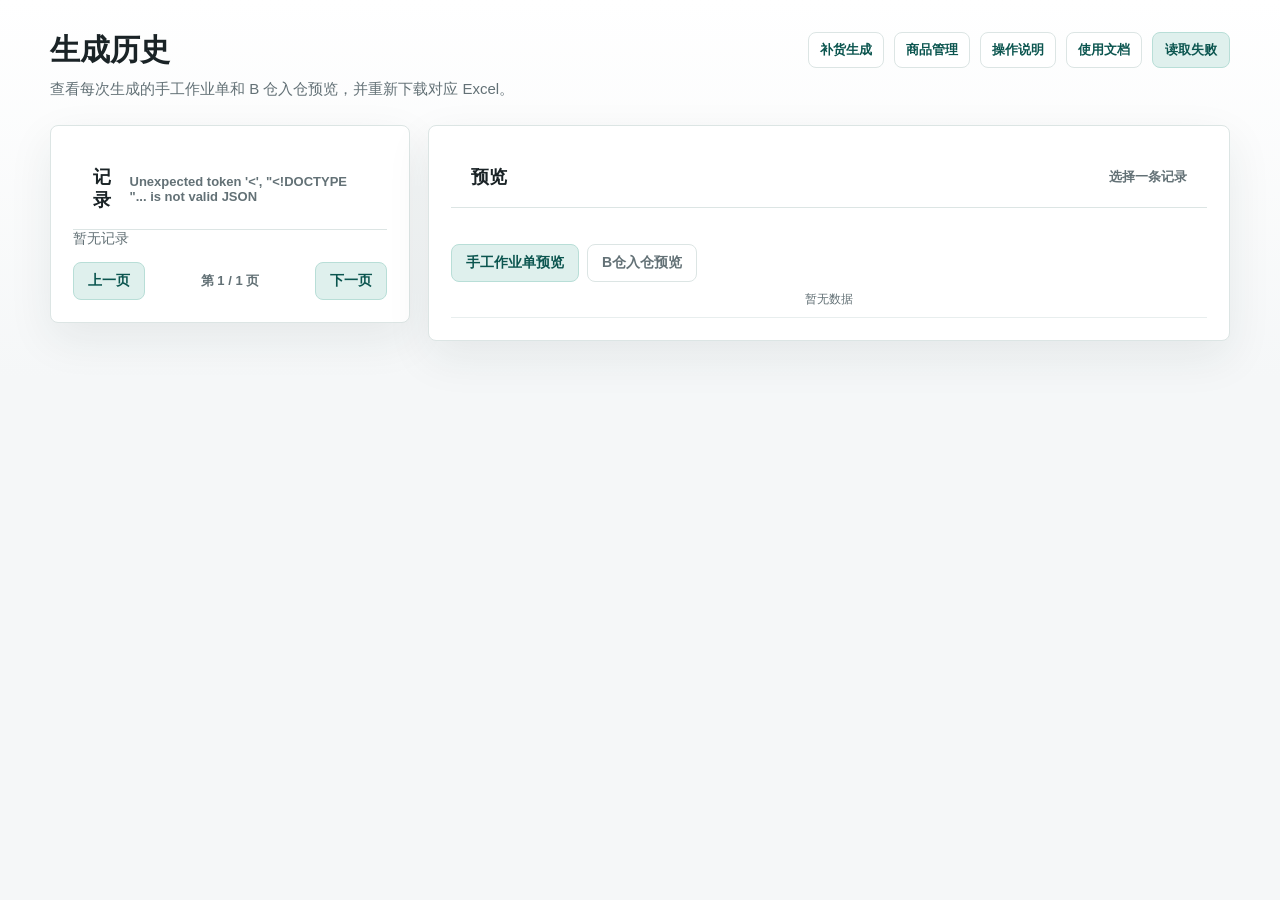
==== static/history.html @ a7c9fe4e "Initial JD replenishment app" ====
﻿<!doctype html>
<html lang="zh-CN">
  <head>
    <meta charset="utf-8" />
    <meta name="viewport" content="width=device-width, initial-scale=1" />
    <title>生成历史</title>
    <link rel="stylesheet" href="/static/styles.css?v=20260625-docs-template1" />
  </head>
  <body>
    <main class="shell">
      <header class="topbar">
        <div>
          <h1>生成历史</h1>
          <p>查看每次生成的手工作业单和 B 仓入仓预览，并重新下载对应 Excel。</p>
        </div>
        <nav class="top-actions">
          <a href="/">补货生成</a>
          <a href="/products">商品管理</a>
          <a href="/static/docs/操作说明.md" target="_blank" rel="noopener">操作说明</a>
          <a href="/static/docs/程序使用文档.md" target="_blank" rel="noopener">使用文档</a>
          <div class="status-pill" id="statusPill">历史记录</div>
        </nav>
      </header>

      <section class="management-grid">
        <section class="panel">
          <div class="table-head">
            <h2>记录</h2>
            <span id="historyMeta">正在读取</span>
          </div>
          <div class="history-list" id="historyList">
            <p class="empty">暂无记录</p>
          </div>
          <div class="history-pager">
            <button type="button" class="secondary-button" id="prevPage">上一页</button>
            <span id="pageMeta">第 1 / 1 页</span>
            <button type="button" class="secondary-button" id="nextPage">下一页</button>
          </div>
        </section>

        <section class="panel">
          <div class="table-head">
            <h2 id="recordTitle">预览</h2>
            <span id="recordMeta">选择一条记录</span>
          </div>
          <div class="downloads" id="downloads"></div>
          <section class="preview-tabs">
            <button type="button" class="tab-button active" data-preview="manual">手工作业单预览</button>
            <button type="button" class="tab-button" data-preview="b">B仓入仓预览</button>
          </section>
          <div class="table-wrap history-preview-wrap">
            <table>
              <thead id="previewHead"></thead>
              <tbody id="previewBody">
                <tr><td class="placeholder">暂无数据</td></tr>
              </tbody>
            </table>
          </div>
        </section>
      </section>
    </main>
    <script src="/static/history.js?v=20260625-history-manual-cols1"></script>
  </body>
</html>
---- static/styles.css ----
:root {
  color-scheme: light;
  --bg: #f5f7f8;
  --surface: #ffffff;
  --surface-muted: #eef4f3;
  --text: #1a2326;
  --muted: #637176;
  --line: #dce5e4;
  --accent: #126f68;
  --accent-dark: #0b554f;
  --accent-soft: #dff0ed;
  --blue: #2f5f98;
  --shadow: 0 16px 45px rgba(28, 47, 50, 0.08);
}

* {
  box-sizing: border-box;
}

body {
  margin: 0;
  min-height: 100vh;
  background: linear-gradient(180deg, #ffffff 0%, var(--bg) 42%);
  color: var(--text);
  font-family:
    "Microsoft YaHei UI",
    "Microsoft YaHei",
    "PingFang SC",
    Arial,
    sans-serif;
  letter-spacing: 0;
}

.shell {
  width: min(1180px, calc(100vw - 40px));
  margin: 0 auto;
  padding: 32px 0 42px;
}

.topbar {
  display: flex;
  align-items: flex-start;
  justify-content: space-between;
  gap: 24px;
  margin-bottom: 24px;
}

.top-actions {
  display: flex;
  align-items: center;
  gap: 10px;
  flex-wrap: wrap;
  justify-content: flex-end;
}

.top-actions a {
  padding: 8px 11px;
  border: 1px solid var(--line);
  border-radius: 8px;
  background: #fff;
  color: var(--accent-dark);
  font-size: 13px;
  font-weight: 800;
  text-decoration: none;
}

h1,
h2,
p {
  margin: 0;
}

h1 {
  font-size: 30px;
  line-height: 1.2;
  font-weight: 750;
}

.topbar p {
  margin-top: 9px;
  color: var(--muted);
  font-size: 15px;
  line-height: 1.6;
}

.status-pill {
  flex: 0 0 auto;
  padding: 8px 12px;
  border: 1px solid #b8ded7;
  border-radius: 8px;
  background: var(--accent-soft);
  color: var(--accent-dark);
  font-size: 13px;
  font-weight: 700;
}

.workspace {
  display: grid;
  grid-template-columns: minmax(360px, 0.95fr) minmax(420px, 1.05fr);
  gap: 18px;
  align-items: stretch;
}

.panel,
.table-section {
  background: var(--surface);
  border: 1px solid var(--line);
  border-radius: 8px;
  box-shadow: var(--shadow);
}

.panel {
  padding: 22px;
}

.section-title,
.table-head {
  display: flex;
  align-items: center;
  justify-content: space-between;
  gap: 12px;
}

.section-title {
  justify-content: flex-start;
  margin-bottom: 18px;
}

.section-title h2,
.table-head h2 {
  font-size: 18px;
  line-height: 1.25;
  font-weight: 750;
}

.icon {
  display: grid;
  place-items: center;
  width: 28px;
  height: 28px;
  border-radius: 8px;
  background: var(--surface-muted);
  color: var(--accent);
  font-size: 14px;
  font-weight: 800;
}

.dropzone {
  display: grid;
  place-items: center;
  min-height: 174px;
  padding: 24px;
  border: 1.5px dashed #98bdb8;
  border-radius: 8px;
  background: #f8fbfb;
  cursor: pointer;
  text-align: center;
  transition:
    border-color 160ms ease,
    background 160ms ease,
    transform 160ms ease;
}

.dropzone:hover,
.dropzone.is-dragging {
  border-color: var(--accent);
  background: #edf7f5;
  transform: translateY(-1px);
}

.dropzone input {
  display: none;
}

.file-icon {
  display: inline-flex;
  align-items: center;
  justify-content: center;
  width: 54px;
  height: 42px;
  margin-bottom: 12px;
  border-radius: 8px;
  background: #d9ebe8;
  color: var(--accent-dark);
  font-size: 12px;
  font-weight: 800;
}

.dropzone strong {
  font-size: 16px;
  line-height: 1.4;
}

.dropzone small {
  margin-top: 6px;
  color: var(--muted);
  font-size: 13px;
}

.upload-help-row {
  display: flex;
  align-items: center;
  justify-content: space-between;
  gap: 12px;
  margin-top: 10px;
  padding: 10px 12px;
  border: 1px solid var(--line);
  border-radius: 8px;
  background: #fbfcfc;
}

.upload-help-row a {
  flex: 0 0 auto;
  color: var(--accent-dark);
  font-size: 13px;
  font-weight: 800;
  text-decoration: none;
}

.upload-help-row span {
  color: var(--muted);
  font-size: 12px;
  line-height: 1.4;
  text-align: right;
}

.field {
  display: grid;
  gap: 8px;
  margin-top: 18px;
  color: var(--muted);
  font-size: 13px;
  font-weight: 700;
}

.field-grid {
  display: grid;
  grid-template-columns: 1fr 1fr;
  gap: 12px;
}

.field-grid .field:first-child {
  grid-column: 1 / -1;
}

.field input {
  height: 42px;
  border: 1px solid var(--line);
  border-radius: 8px;
  padding: 0 12px;
  color: var(--text);
  font: inherit;
  font-size: 14px;
  background: #fff;
}

.template-list {
  display: grid;
  gap: 10px;
  margin: 18px 0;
}

.template-list div {
  display: flex;
  align-items: center;
  justify-content: space-between;
  gap: 16px;
  padding: 12px;
  border: 1px solid var(--line);
  border-radius: 8px;
  background: #fbfcfc;
}

.template-list span {
  font-size: 14px;
  font-weight: 750;
}

.template-list strong {
  color: var(--muted);
  font-size: 12px;
  font-weight: 600;
  text-align: right;
}

.primary-button {
  display: flex;
  align-items: center;
  justify-content: center;
  gap: 10px;
  width: 100%;
  height: 46px;
  border: 0;
  border-radius: 8px;
  background: var(--accent);
  color: #fff;
  font-size: 15px;
  font-weight: 800;
  cursor: pointer;
}

.primary-button:disabled {
  cursor: wait;
  background: #7ca7a1;
}

.button-icon {
  font-size: 18px;
  line-height: 1;
}

.metrics {
  display: grid;
  grid-template-columns: repeat(3, 1fr);
  gap: 10px;
}

.metrics div {
  min-height: 92px;
  padding: 16px;
  border: 1px solid var(--line);
  border-radius: 8px;
  background: #fbfcfc;
}

.metrics span {
  display: block;
  color: var(--muted);
  font-size: 13px;
  font-weight: 700;
}

.metrics strong {
  display: block;
  margin-top: 12px;
  font-size: 28px;
  line-height: 1;
}

.downloads {
  display: grid;
  gap: 10px;
  margin-top: 18px;
}

.management-grid {
  display: grid;
  grid-template-columns: 360px minmax(0, 1fr);
  gap: 18px;
  align-items: start;
}

.toolbar-row {
  display: flex;
  gap: 10px;
  align-items: center;
  flex-wrap: wrap;
}

.secondary-button {
  height: 38px;
  border: 1px solid #b8ded7;
  border-radius: 8px;
  padding: 0 14px;
  background: var(--accent-soft);
  color: var(--accent-dark);
  font: inherit;
  font-size: 14px;
  font-weight: 800;
  cursor: pointer;
}

.secondary-button:disabled {
  cursor: wait;
  opacity: 0.65;
}

.plain-input {
  height: 38px;
  border: 1px solid var(--line);
  border-radius: 8px;
  padding: 0 12px;
  color: var(--text);
  font: inherit;
  font-size: 14px;
  background: #fff;
}

.product-table-wrap,
.history-preview-wrap {
  max-height: 760px;
  overflow: auto;
}

.product-table-wrap table {
  table-layout: fixed;
  min-width: 1180px;
}

.product-table-wrap th:first-child,
.product-table-wrap td:first-child {
  width: 180px;
  max-width: 180px;
}

.product-table-wrap th:nth-child(2),
.product-table-wrap td:nth-child(2) {
  width: 300px;
  max-width: 300px;
}

.history-list {
  display: grid;
  gap: 10px;
}

.history-pager {
  display: flex;
  align-items: center;
  justify-content: space-between;
  gap: 10px;
  margin-top: 14px;
}

.history-pager span {
  color: var(--muted);
  font-size: 13px;
  font-weight: 700;
}

.history-card {
  width: 100%;
  border: 1px solid var(--line);
  border-radius: 8px;
  padding: 12px;
  background: #fff;
  color: var(--text);
  text-align: left;
  font: inherit;
  cursor: pointer;
}

.history-card.active {
  border-color: #98bdb8;
  background: #f0f8f6;
}

.history-card strong,
.history-card span {
  display: block;
}

.history-card span {
  margin-top: 5px;
  color: var(--muted);
  font-size: 12px;
}

.rule-note {
  margin-top: 14px;
  padding: 12px;
  border: 1px solid #cfe0dd;
  border-radius: 8px;
  background: #f6fbfa;
  color: var(--muted);
  font-size: 13px;
  line-height: 1.5;
}

.logic-list {
  display: grid;
  gap: 10px;
  margin-top: 12px;
}

.logic-list div {
  display: grid;
  gap: 6px;
  padding: 12px;
  border: 1px solid var(--line);
  border-radius: 8px;
  background: #fbfcfc;
}

.logic-list span {
  color: var(--text);
  font-size: 13px;
  font-weight: 800;
}

.logic-list strong {
  color: var(--muted);
  font-size: 12px;
  font-weight: 600;
  line-height: 1.55;
}

.download-row {
  display: flex;
  align-items: center;
  justify-content: space-between;
  gap: 16px;
  padding: 14px;
  border: 1px solid var(--line);
  border-radius: 8px;
}

.download-row span {
  min-width: 0;
  overflow-wrap: anywhere;
  font-size: 14px;
  font-weight: 750;
}

.download-row a {
  flex: 0 0 auto;
  padding: 8px 11px;
  border-radius: 8px;
  background: var(--accent-soft);
  color: var(--accent-dark);
  font-size: 13px;
  font-weight: 800;
  text-decoration: none;
}

.empty,
.placeholder {
  color: var(--muted);
  font-size: 14px;
}

.table-section {
  margin-top: 18px;
  overflow: hidden;
}

.warning-grid {
  display: grid;
  grid-template-columns: 1fr 1fr;
  gap: 18px;
  margin-top: 18px;
}

.warning-panel {
  padding: 0;
  overflow: hidden;
}

.warning-panel .table-head {
  padding: 16px 18px;
}

.warning-panel table {
  min-width: 0;
  table-layout: fixed;
}

.warning-panel .table-wrap {
  overflow-x: hidden;
  overflow-y: auto;
}

.warning-panel th,
.warning-panel td {
  white-space: normal;
  overflow-wrap: anywhere;
  word-break: break-word;
}

.warning-panel th:first-child,
.warning-panel td:first-child {
  width: 92px;
  max-width: 92px;
}

.warning-panel th:nth-child(2),
.warning-panel td:nth-child(2) {
  width: 38%;
  max-width: none;
}

.warning-panel th:nth-child(3),
.warning-panel td:nth-child(3) {
  width: 72px;
  max-width: 72px;
}

.warning-panel th:nth-child(n+4),
.warning-panel td:nth-child(n+4) {
  width: 58px;
  max-width: 64px;
  padding-left: 4px;
  padding-right: 4px;
  text-align: right;
}

.compact th,
.compact td {
  padding: 9px 6px;
  font-size: 12px;
}

.preview-tabs {
  display: flex;
  gap: 8px;
  margin-top: 18px;
}

.tab-button {
  height: 38px;
  padding: 0 14px;
  border: 1px solid var(--line);
  border-radius: 8px;
  background: #fff;
  color: var(--muted);
  font: inherit;
  font-size: 14px;
  font-weight: 800;
  cursor: pointer;
}

.tab-button.active {
  border-color: #b8ded7;
  background: var(--accent-soft);
  color: var(--accent-dark);
}

.table-head {
  padding: 18px 20px;
  border-bottom: 1px solid var(--line);
}

.table-head span {
  color: var(--muted);
  font-size: 13px;
  font-weight: 700;
}

.table-wrap {
  overflow: auto;
}

.table-section table,
.history-preview-wrap table {
  min-width: 0;
  table-layout: fixed;
}

.table-section th,
.table-section td,
.history-preview-wrap th,
.history-preview-wrap td {
  padding: 9px 6px;
  white-space: normal;
  overflow-wrap: anywhere;
  word-break: break-word;
  font-size: 12px;
}

.table-section th:nth-child(2),
.table-section td:nth-child(2),
.history-preview-wrap th:nth-child(2),
.history-preview-wrap td:nth-child(2),
.warning-panel th:nth-child(2),
.warning-panel td:nth-child(2) {
  width: 24%;
}

.history-preview-wrap th:nth-child(2),
.history-preview-wrap td:nth-child(2) {
  width: 36%;
}

.name-cell {
  line-height: 1.35;
}

td:first-child,
th:first-child {
  width: 118px;
  max-width: 118px;
}

td:first-child,
th:first-child,
.name-cell,
th:nth-child(2) {
  white-space: nowrap !important;
  overflow: hidden;
  text-overflow: ellipsis;
  word-break: normal !important;
  overflow-wrap: normal !important;
}

.table-section td:nth-child(n+4),
.table-section th:nth-child(n+4),
.history-preview-wrap td:nth-child(n+4),
.history-preview-wrap th:nth-child(n+4),
.warning-panel td:nth-child(n+4),
.warning-panel th:nth-child(n+4) {
  width: 72px;
  max-width: 82px;
  padding-left: 5px;
  padding-right: 5px;
  text-align: right;
}

.table-section td:nth-child(3),
.table-section th:nth-child(3),
.history-preview-wrap td:nth-child(3),
.history-preview-wrap th:nth-child(3),
.warning-panel td:nth-child(3),
.warning-panel th:nth-child(3) {
  width: 86px;
}

.table-section .table-wrap {
  height: min(760px, calc(100vh - 180px));
  max-height: 760px;
}

.warning-panel .table-wrap {
  height: min(700px, calc(100vh - 220px));
  max-height: 700px;
}

table {
  width: 100%;
  border-collapse: collapse;
  min-width: 760px;
}

th,
td {
  padding: 13px 16px;
  border-bottom: 1px solid #e8eeee;
  text-align: left;
  font-size: 14px;
  white-space: nowrap;
}

th {
  position: sticky;
  top: 0;
  z-index: 1;
  background: #f8faf9;
  color: #48575c;
  font-size: 12px;
  font-weight: 800;
}

td:nth-child(3),
td:nth-child(4),
td:nth-child(6) {
  font-variant-numeric: tabular-nums;
}

.warning-panel table {
  table-layout: fixed;
}

.warning-panel th:first-child,
.warning-panel td:first-child {
  width: 132px;
  max-width: 132px;
  white-space: nowrap !important;
  overflow: visible;
  text-overflow: clip;
}

.warning-panel th:nth-child(2),
.warning-panel td:nth-child(2) {
  width: 32%;
}

.warning-panel th:nth-child(3),
.warning-panel td:nth-child(3) {
  width: 72px;
  max-width: 72px;
  text-align: left;
}

.warning-panel th:nth-child(n+4),
.warning-panel td:nth-child(n+4) {
  width: 58px;
  max-width: 64px;
  text-align: right;
}

.placeholder {
  padding: 28px 16px;
  text-align: center;
}

@media (max-width: 860px) {
  .shell {
    width: min(100vw - 24px, 680px);
    padding-top: 20px;
  }

  .topbar,
  .workspace,
  .warning-grid,
  .management-grid {
    display: grid;
    grid-template-columns: 1fr;
  }

  h1 {
    font-size: 24px;
  }

  .metrics {
    grid-template-columns: 1fr;
  }

  .field-grid {
    grid-template-columns: 1fr;
  }

  .field-grid .field:first-child {
    grid-column: auto;
  }

  .template-list div,
  .download-row {
    align-items: flex-start;
    flex-direction: column;
  }

  .template-list strong {
    text-align: left;
  }
}
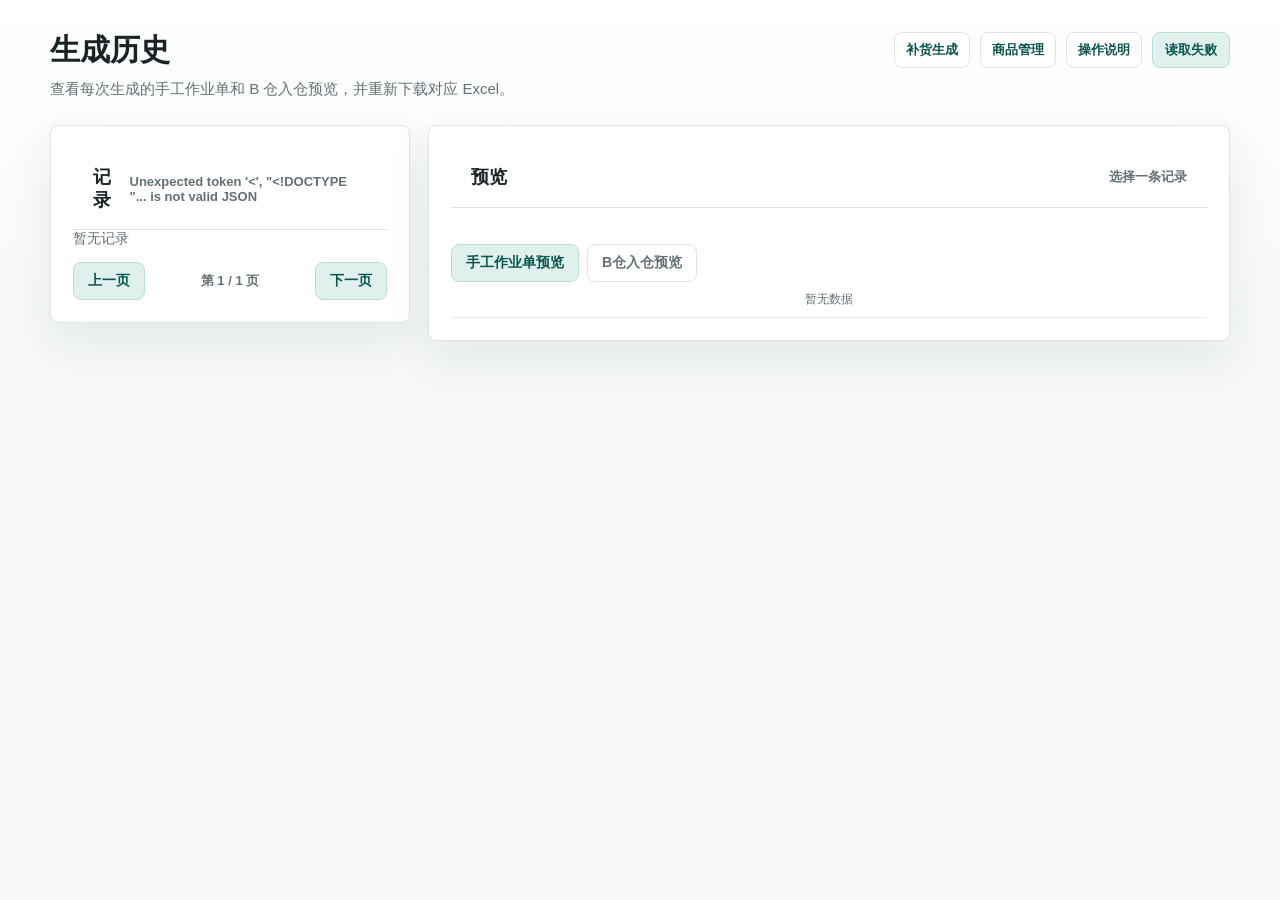
==== commit 93e06716: "Add README and hide usage docs link" ====
--- a/static/history.html
+++ b/static/history.html
@@ -17,7 +17,6 @@
           <a href="/">补货生成</a>
           <a href="/products">商品管理</a>
           <a href="/static/docs/操作说明.md" target="_blank" rel="noopener">操作说明</a>
-          <a href="/static/docs/程序使用文档.md" target="_blank" rel="noopener">使用文档</a>
           <div class="status-pill" id="statusPill">历史记录</div>
         </nav>
       </header>
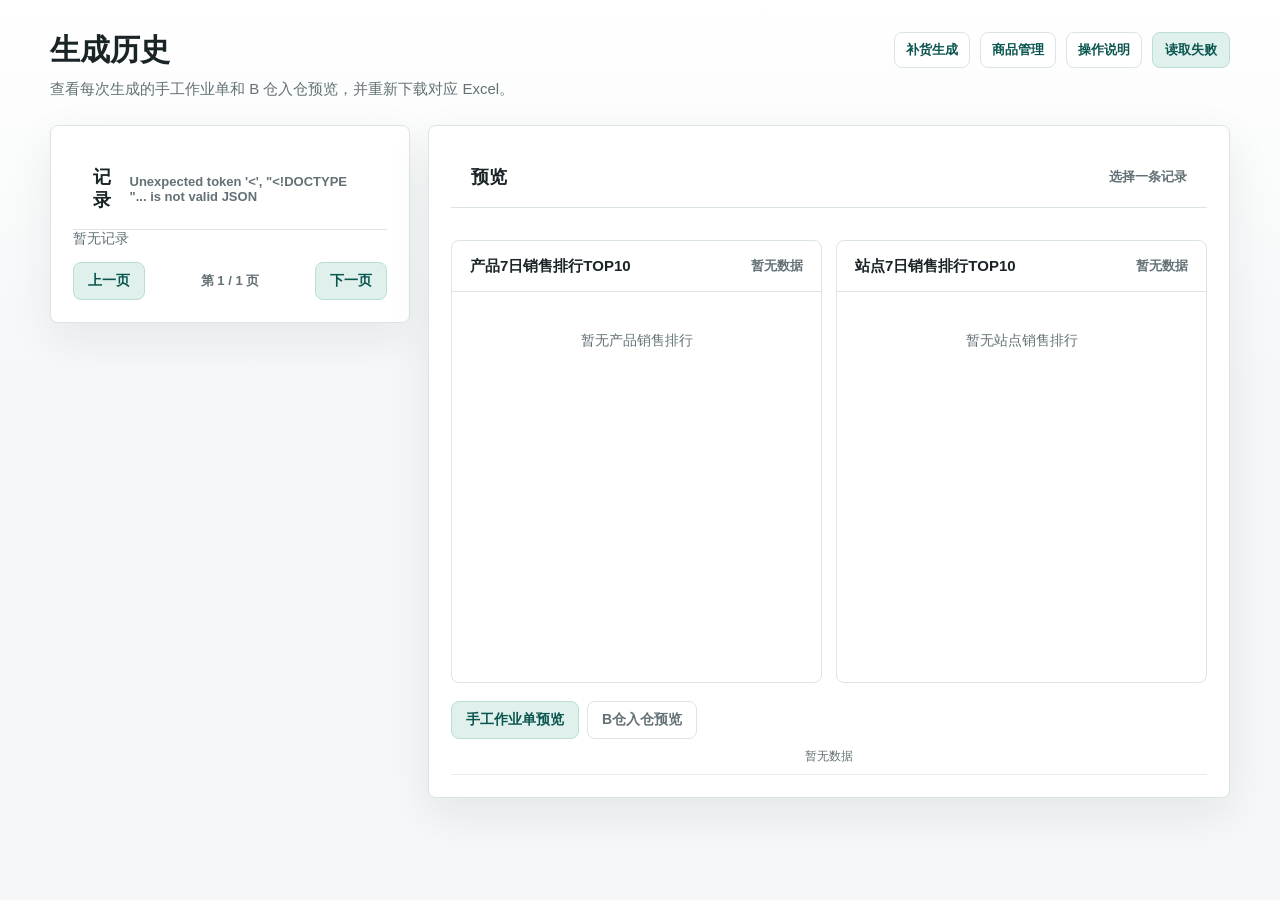
==== commit 384e51f4: "Show sales ranking charts in history" ====
--- a/static/history.html
+++ b/static/history.html
@@ -3,8 +3,9 @@
   <head>
     <meta charset="utf-8" />
     <meta name="viewport" content="width=device-width, initial-scale=1" />
+    <meta name="robots" content="noindex, nofollow, noarchive, nosnippet, noimageindex" />
     <title>生成历史</title>
-    <link rel="stylesheet" href="/static/styles.css?v=20260625-docs-template1" />
+    <link rel="stylesheet" href="/static/styles.css?v=20260630-history-ranking1" />
   </head>
   <body>
     <main class="shell">
@@ -43,6 +44,27 @@
             <span id="recordMeta">选择一条记录</span>
           </div>
           <div class="downloads" id="downloads"></div>
+          <section class="history-ranking-grid">
+            <section class="ranking-panel inline-ranking-panel">
+              <div class="table-head">
+                <h2>产品7日销售排行TOP10</h2>
+                <span id="historyProductRankingMeta">暂无数据</span>
+              </div>
+              <div class="chart-list" id="historyProductRankingList">
+                <p class="placeholder">暂无产品销售排行</p>
+              </div>
+            </section>
+
+            <section class="ranking-panel inline-ranking-panel">
+              <div class="table-head">
+                <h2>站点7日销售排行TOP10</h2>
+                <span id="historyCenterRankingMeta">暂无数据</span>
+              </div>
+              <div class="chart-list" id="historyCenterRankingList">
+                <p class="placeholder">暂无站点销售排行</p>
+              </div>
+            </section>
+          </section>
           <section class="preview-tabs">
             <button type="button" class="tab-button active" data-preview="manual">手工作业单预览</button>
             <button type="button" class="tab-button" data-preview="b">B仓入仓预览</button>
@@ -58,7 +80,7 @@
         </section>
       </section>
     </main>
-    <script src="/static/history.js?v=20260625-history-manual-cols1"></script>
+    <script src="/static/history.js?v=20260630-history-ranking1"></script>
   </body>
 </html>
 
--- a/static/styles.css
+++ b/static/styles.css
@@ -456,6 +456,32 @@
   font-size: 12px;
 }
 
+.history-ranking-grid {
+  display: grid;
+  grid-template-columns: 1fr 1fr;
+  gap: 14px;
+  margin-top: 14px;
+}
+
+.inline-ranking-panel {
+  border: 1px solid var(--line);
+  border-radius: 8px;
+  background: #fff;
+}
+
+.inline-ranking-panel .table-head {
+  padding: 12px 14px;
+}
+
+.inline-ranking-panel .table-head h2 {
+  font-size: 15px;
+}
+
+.inline-ranking-panel .chart-list {
+  min-height: 390px;
+  padding: 12px 14px 14px;
+}
+
 .rule-note {
   margin-top: 14px;
   padding: 12px;
@@ -539,6 +565,110 @@
   grid-template-columns: 1fr 1fr;
   gap: 18px;
   margin-top: 18px;
+}
+
+.ranking-grid {
+  display: grid;
+  grid-template-columns: 1fr 1fr;
+  gap: 18px;
+  margin-top: 18px;
+}
+
+.ranking-panel {
+  padding: 0;
+  overflow: hidden;
+}
+
+.ranking-panel .table-head {
+  padding: 16px 18px;
+}
+
+.chart-list {
+  min-height: 420px;
+  padding: 16px 18px 18px;
+}
+
+.bar-chart {
+  display: grid;
+  gap: 9px;
+}
+
+.bar-item {
+  display: grid;
+  grid-template-columns: 52px minmax(160px, 1.15fr) minmax(180px, 1fr) 58px;
+  grid-template-areas:
+    "rank title plot value"
+    "rank sub plot value";
+  column-gap: 10px;
+  row-gap: 2px;
+  align-items: center;
+  min-width: 0;
+  padding: 8px 0;
+  border-bottom: 1px solid #edf1ef;
+}
+
+.bar-value,
+.bar-rank,
+.bar-title,
+.bar-sub,
+.bar-money {
+  min-width: 0;
+  white-space: nowrap;
+  overflow: hidden;
+  text-overflow: ellipsis;
+}
+
+.bar-value {
+  grid-area: value;
+  color: #26373c;
+  font-size: 13px;
+  font-weight: 900;
+  text-align: right;
+  font-variant-numeric: tabular-nums;
+}
+
+.bar-plot {
+  grid-area: plot;
+  display: flex;
+  align-items: center;
+  height: 22px;
+  overflow: hidden;
+  border-radius: 999px;
+  background:
+    linear-gradient(to right, rgba(220, 229, 228, 0.74) 1px, transparent 1px) 0 0 / 25% 100%,
+    #edf1ef;
+}
+
+.bar-fill {
+  height: 100%;
+  min-width: 3px;
+  border-radius: inherit;
+  background: linear-gradient(90deg, #126f68, #f0a13a);
+  box-shadow: 8px 0 16px rgba(18, 111, 104, 0.14);
+}
+
+.bar-rank {
+  grid-area: rank;
+  color: var(--accent-dark);
+  font-size: 11px;
+  font-weight: 900;
+  text-align: left;
+}
+
+.bar-title {
+  grid-area: title;
+  color: var(--ink);
+  font-size: 13px;
+  font-weight: 850;
+  text-align: left;
+}
+
+.bar-sub {
+  grid-area: sub;
+  color: var(--muted);
+  font-size: 11px;
+  font-weight: 650;
+  text-align: left;
 }
 
 .warning-panel {
@@ -800,6 +930,8 @@
 
   .topbar,
   .workspace,
+  .ranking-grid,
+  .history-ranking-grid,
   .warning-grid,
   .management-grid {
     display: grid;
